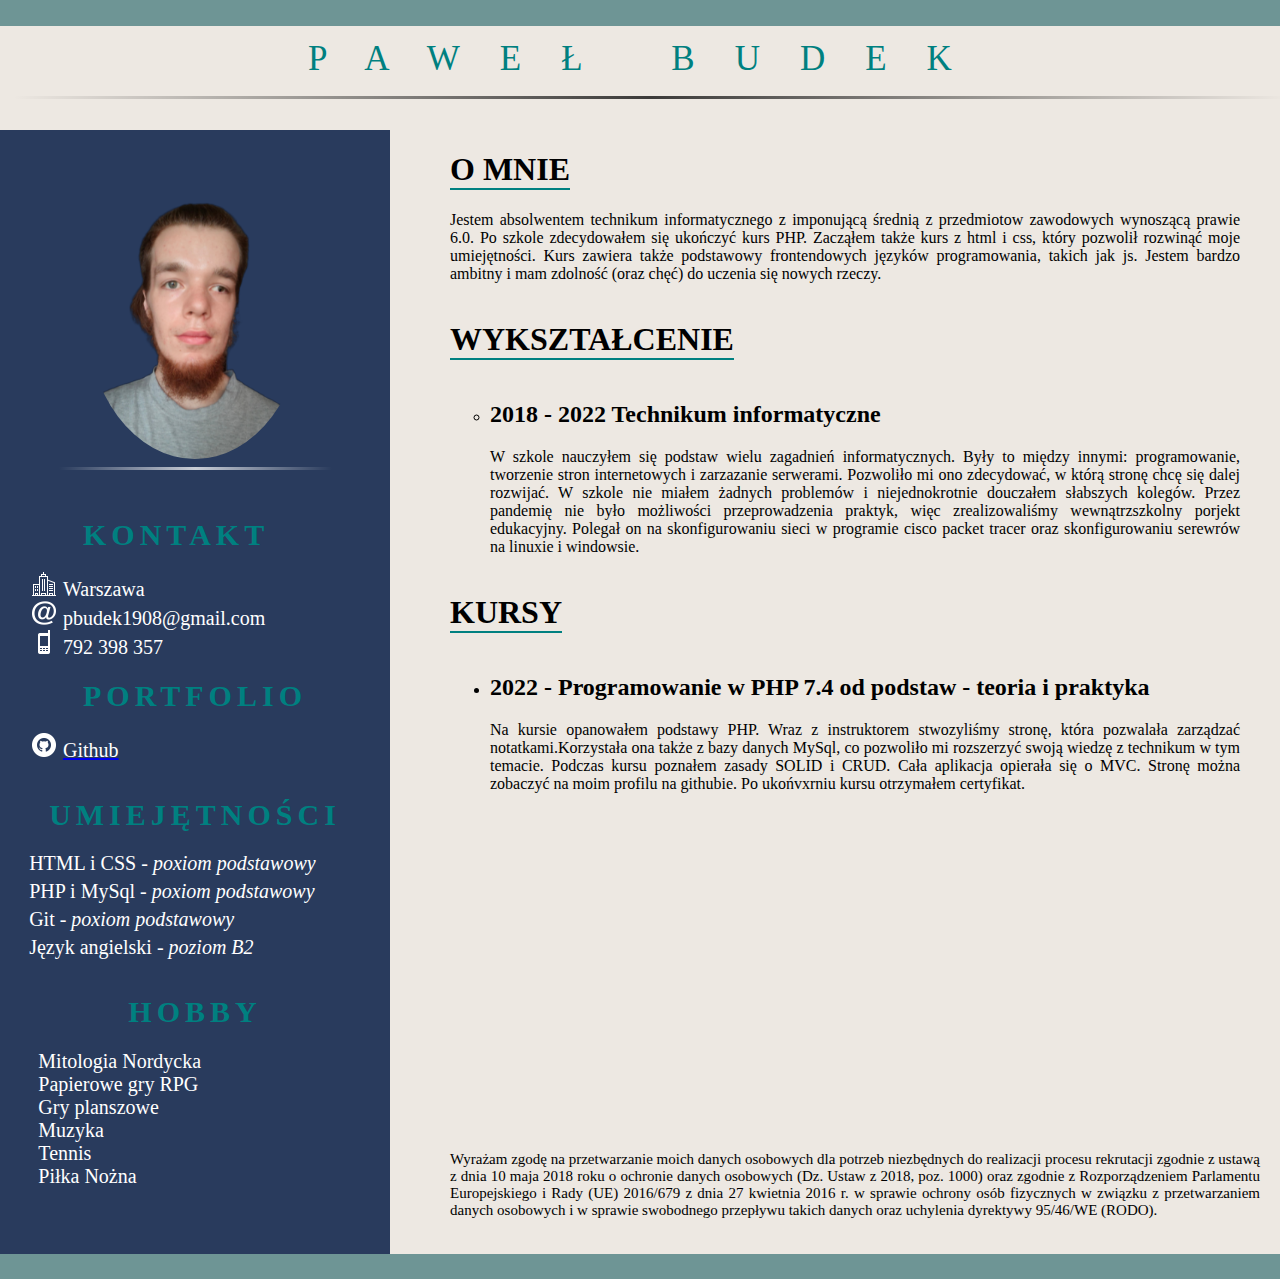
==== index.html @ 5e04f4bb "change cv to index" ====
<html lang="pl">
    <head>
        <meta charset="UTF-8">
        <meta name="description" content="My CV">
        <meta name="keywords" content="CV, Curriculum Vitae, pawel, budek">
        <meta name="author" content="Paweł Budek">

        <title>CV</title>
        <link rel="stylesheet" href="stylesheets/main.css">
        <script src="stylesheets/prefixes.js"></script>
    </head>
    <body>
        <div id="conteiner">
            <div id="name">
                PAWEŁ BUDEK
                <hr class="gradient">
            </div>
            <div id="content">
                <div id="left-column">
                    
                        <div id="profile-box">
                            <img src="images/profile-pic.png" alt="Zdjecie przedstawiające chłopaka w szarej koszulce i długich włosach">
                            <hr class="gradient white">
                        </div>
                        <div id="contact-box">
                            <h1>KONTAKT</h1>
                            <ul>
                                <li class="city">Warszawa</li>
                                <li class="mail">pbudek1908@gmail.com</li>
                                <li class="tel">792 398 357</li>
                            </ul>
                            <h1>
                                PORTFOLIO
                            </h1>
                            <ul>
                                <a href="https://github.com/Aviatal" target="_blank"><li class="git">Github</li></a>
                            </ul>
                        </div>
                        <div>
                            <h1>UMIEJĘTNOŚCI</h1>
                            <ul class="skills">
                                <li>HTML i CSS - <i>poxiom podstawowy</i></li>
                                <li>PHP i MySql - <i>poxiom podstawowy</i></li>
                                <li>Git - <i>poxiom podstawowy</i></li>
                                <li>Język angielski - <i>poziom B2</i></li>
                            </ul>
                        </div>
                        <div>
                            <h1>HOBBY</h1>
                                <ul class="hobby">
                                    <li>Mitologia Nordycka</li>
                                    <li>Papierowe gry RPG</li>
                                    <li>Gry planszowe</li>
                                    <li>Muzyka</li>
                                    <li>Tennis</li>
                                    <li>Piłka Nożna</li>
                                </ul>
                        </div>
                </div>
                <div id="right-column">
                    <div class="about-me">
                        <h1>O MNIE</h1>
                        <p>Jestem absolwentem technikum informatycznego z imponującą średnią z przedmiotow zawodowych wynoszącą prawie 6.0. Po szkole zdecydowałem się ukończyć kurs PHP. Zacząłem także kurs z html i css, który pozwolił rozwinąć moje umiejętności. Kurs zawiera także podstawowy frontendowych języków programowania, takich jak js. Jestem bardzo ambitny i mam zdolność (oraz chęć) do uczenia się nowych rzeczy.</p>
                    </div>
                    <div class="education">
                        <h1>WYKSZTAŁCENIE</h1>
                        <ul>
                            <li>
                                <h2>2018 - 2022 Technikum informatyczne</h2>
                                <p>W szkole nauczyłem się podstaw wielu zagadnień informatycznych. Były to między innymi: programowanie, tworzenie stron internetowych i zarzazanie serwerami. Pozwoliło mi ono zdecydować, w którą stronę chcę się dalej rozwijać. W szkole nie miałem żadnych problemów i niejednokrotnie douczałem słabszych kolegów. Przez pandemię nie było możliwości przeprowadzenia praktyk, więc zrealizowaliśmy wewnątrzszkolny porjekt edukacyjny. Polegał on na skonfigurowaniu sieci w programie cisco packet tracer oraz skonfigurowaniu serewrów na linuxie i windowsie.</p>
                            </li>
                        </ul>
                    </div>
                    <div class="courses">
                        <h1>KURSY</h1>
                        <ul>
                            <li>
                                <h2>2022 - Programowanie w PHP 7.4 od podstaw - teoria i praktyka</h2>
                                <p>Na kursie opanowałem podstawy PHP. Wraz z instruktorem stwozyliśmy stronę, która pozwalała zarządzać notatkami.Korzystała ona także z bazy danych MySql, co pozwoliło mi rozszerzyć swoją wiedzę z technikum w tym temacie. Podczas kursu poznałem zasady SOLID i CRUD. Cała aplikacja opierała się o MVC. Stronę można zobaczyć na moim profilu na githubie. Po ukońvxrniu kursu otrzymałem certyfikat.</p>
                            </li>
                        </ul>
                    </div>
                    <div class="rodo">
                        <p>Wyrażam zgodę na przetwarzanie moich danych osobowych dla potrzeb niezbędnych do realizacji procesu rekrutacji zgodnie z ustawą z dnia 10 maja 2018 roku o ochronie danych osobowych (Dz. Ustaw z 2018, poz. 1000) oraz zgodnie z Rozporządzeniem Parlamentu Europejskiego i Rady (UE) 2016/679 z dnia 27 kwietnia 2016 r. w sprawie ochrony osób fizycznych w związku z przetwarzaniem danych osobowych i w sprawie swobodnego przepływu takich danych oraz uchylenia dyrektywy 95/46/WE (RODO).</p>
                    </div>
                </div>
            </div>
        </div>
    </body>
</html>
---- stylesheets/main.css ----
body
{
    margin: 0;
    padding: 0;
    background-color: rgb(110, 149, 149);
}
#conteiner
{
    width: 1300px;
    margin: 2% auto;
    background-color: rgb(237, 232, 226);
}
div#name
{
    letter-spacing: 40px;
    margin-left: auto;
    margin-right: auto;
    padding: 1%;
    text-align: center;
    font-size: 35px;
    color: teal;
}
hr.gradient
{
    border: 0;
    height: 3px;
    background-image: linear-gradient(to right, rgba(0, 0, 0, 0), rgba(0, 0, 0, 0.75), rgba(0, 0, 0, 0));
}
hr.white
{
    background-image: linear-gradient(to right, rgba(0, 0, 0, 0), rgba(255, 255, 255, 0.75), rgba(0, 0, 0, 0));
}
div#left-column
{
    flex: 1 1 30%;
    background-color: rgb(41, 59, 93);
    position: relative;
    display: flex;
    flex-direction: column;
    justify-content: flex-start;
    align-items: center;
    padding-bottom: 50px;

}
div#right-column
{
    flex: 9 3 70%;
    position: relative;
    justify-content: center;
    display: flex;
    flex-direction: column;
    justify-content: flex-start;
    color: black;
}
div#content
{
    display: flex;
    flex-wrap: nowrap;
    align-items: stretch;
    color: white;
}
div#left-column div#profile-box
{
    width: 70%;
    margin-top: 10%;
    text-align: center;
}
div#left-column img
{
    border-radius: 50%;
    width: 80%;
}
div#left-column div#contact-box
{
    margin-top: 5%;
}
div#left-column h1
{
    letter-spacing: 5px;
    color: teal;
    font-size: 30px;
}
div#left-column ul li
{
    margin-left: -60px;
    font-size: 20px;
}
div#contact-box ul li.tel
{
    list-style-type: none;
    list-style-image: url(../images/telephone.png);
}
div#contact-box ul li.city
{
    list-style-type: none;
    list-style-image: url(../images/city.png);
}
div#contact-box ul li.mail
{
    list-style-type: none;
    list-style-image: url(../images/mail.png);
}
div#contact-box ul a:visited li , div#contact-box ul a:link li 
{
    text-decoration: none;
    color: white;
}
div#contact-box ul a li.git
{
    list-style-type: none;
    list-style-image: url(../images/git.png);
}
div#contact-box ul a li.git:hover, div#contact-box ul a li.git :hover
{
    color: #00ffff;
    list-style-image: url(../images/git-hover.png);
}
ul.skills li
{
    margin-top: 5px;
}
div#left-column ul li
{
    list-style-type: none;
}
div#left-column ul li:hover
{
    color: #00ffff;
    list-style-type: none;
}
div#left-column ul.hobby li
{
    margin-left: -130px;
}
div#right-column div
{
    margin-left: 60px;
    margin-right: 60px;
    text-align: justify;
}
div#right-column h1
{
    border-bottom: 2px solid teal;
    display: inline-block;
}
div#right-column p
{
    margin-top: 0px;
}
div.education ul
{
    list-style-type: circle;
}
div.rodo p
{
    position: absolute;
    bottom: 20px;
    font-size: 15px;
    margin-right: 40px;

}
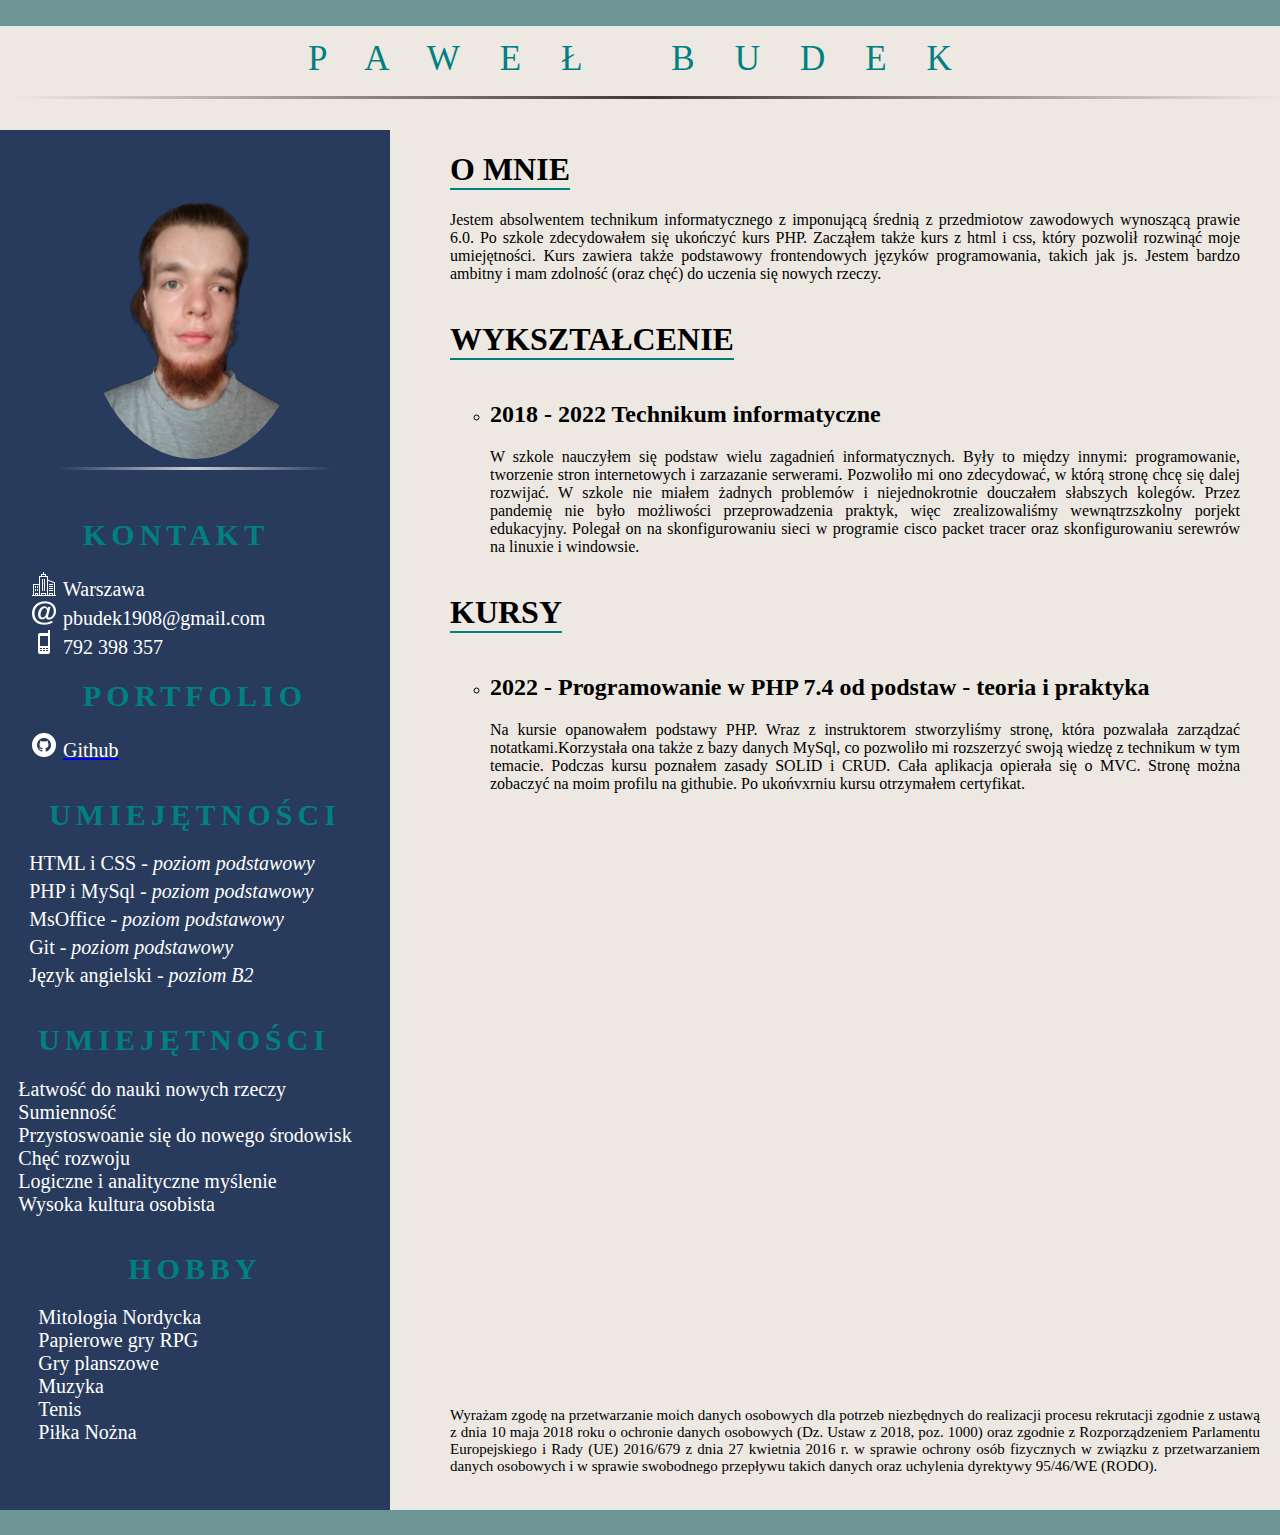
==== commit cd8903d7: "add mobile.css" ====
--- a/index.html
+++ b/index.html
@@ -7,6 +7,7 @@
 
         <title>CV</title>
         <link rel="stylesheet" href="stylesheets/main.css">
+        <link rel="stylesheet" media="screen and (min-width: 0px) and (max-width: 700px) " href="mobile.css">
         <script src="stylesheets/prefixes.js"></script>
     </head>
     <body>
@@ -39,11 +40,23 @@
                         <div>
                             <h1>UMIEJĘTNOŚCI</h1>
                             <ul class="skills">
-                                <li>HTML i CSS - <i>poxiom podstawowy</i></li>
-                                <li>PHP i MySql - <i>poxiom podstawowy</i></li>
-                                <li>Git - <i>poxiom podstawowy</i></li>
+                                <li>HTML i CSS - <i>poziom podstawowy</i></li>
+                                <li>PHP i MySql - <i>poziom podstawowy</i></li>
+                                <li>MsOffice - <i>poziom podstawowy</i></li>
+                                <li>Git - <i>poziom podstawowy</i></li>
                                 <li>Język angielski - <i>poziom B2</i></li>
                             </ul>
+                        </div>
+                        <div>
+                            <h1>UMIEJĘTNOŚCI</h1>
+                                <ul >
+                                    <li>Łatwość do nauki nowych rzeczy</li>
+                                    <li>Sumienność</li>
+                                    <li>Przystoswoanie się do nowego środowisk</li>
+                                    <li>Chęć rozwoju</li>
+                                    <li>Logiczne i analityczne myślenie</li>
+                                    <li>Wysoka kultura osobista</li>
+                                </ul>
                         </div>
                         <div>
                             <h1>HOBBY</h1>
@@ -52,7 +65,7 @@
                                     <li>Papierowe gry RPG</li>
                                     <li>Gry planszowe</li>
                                     <li>Muzyka</li>
-                                    <li>Tennis</li>
+                                    <li>Tenis</li>
                                     <li>Piłka Nożna</li>
                                 </ul>
                         </div>
@@ -76,7 +89,7 @@
                         <ul>
                             <li>
                                 <h2>2022 - Programowanie w PHP 7.4 od podstaw - teoria i praktyka</h2>
-                                <p>Na kursie opanowałem podstawy PHP. Wraz z instruktorem stwozyliśmy stronę, która pozwalała zarządzać notatkami.Korzystała ona także z bazy danych MySql, co pozwoliło mi rozszerzyć swoją wiedzę z technikum w tym temacie. Podczas kursu poznałem zasady SOLID i CRUD. Cała aplikacja opierała się o MVC. Stronę można zobaczyć na moim profilu na githubie. Po ukońvxrniu kursu otrzymałem certyfikat.</p>
+                                <p>Na kursie opanowałem podstawy PHP. Wraz z instruktorem stworzyliśmy stronę, która pozwalała zarządzać notatkami.Korzystała ona także z bazy danych MySql, co pozwoliło mi rozszerzyć swoją wiedzę z technikum w tym temacie. Podczas kursu poznałem zasady SOLID i CRUD. Cała aplikacja opierała się o MVC. Stronę można zobaczyć na moim profilu na githubie. Po ukońvxrniu kursu otrzymałem certyfikat.</p>
                             </li>
                         </ul>
                     </div>
--- a/stylesheets/main.css
+++ b/stylesheets/main.css
@@ -147,7 +147,7 @@
 {
     margin-top: 0px;
 }
-div.education ul
+div.education ul, div.courses ul
 {
     list-style-type: circle;
 }
